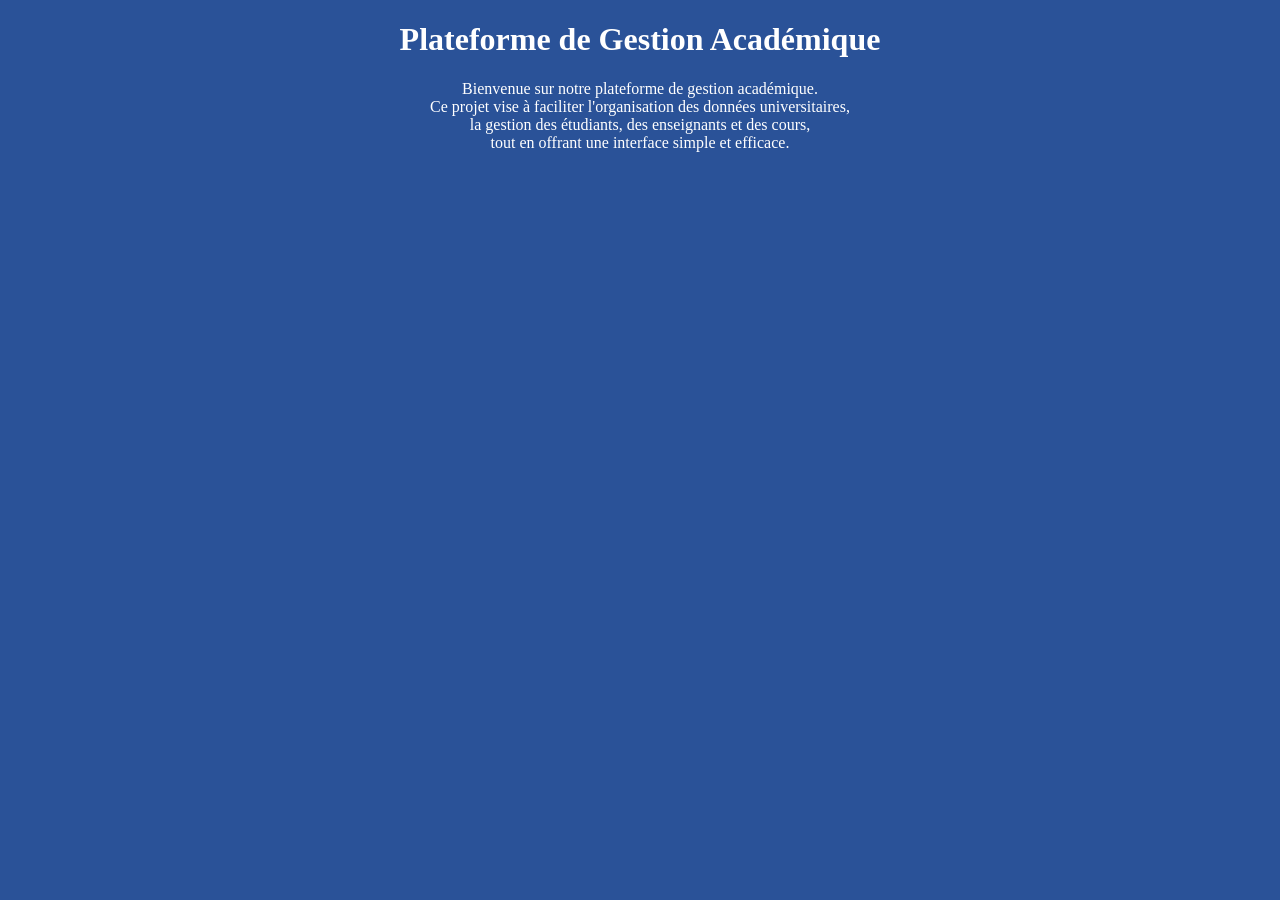
==== HTML/index.html @ d996718c "Etape 2 : HTML/CSS pages => s'inscrire/se connecter" ====
<!DOCTYPE html>
<html lang="en">
<head>
    <meta charset="UTF-8">
    <meta name="viewport" content="width=device-width, initial-scale=1.0">
    <link rel="icon" type="image/x-icon" href="../Images/University_icon.png">
    <link rel="stylesheet" href="../CSS/style.css">
    <title>university</title>
</head>
<body>
    <h1>Plateforme de Gestion Académique</h1>
    <p>Bienvenue sur notre plateforme de gestion académique.<br> 
    Ce projet vise à faciliter l'organisation des données universitaires,<br> 
    la gestion des étudiants, des enseignants et des cours,<br> 
    tout en offrant une interface simple et efficace.</p>
</body>
</html>
---- CSS/style.css ----
body{
    background-color:#2a5298;
    color: white;
    text-align: center;
}
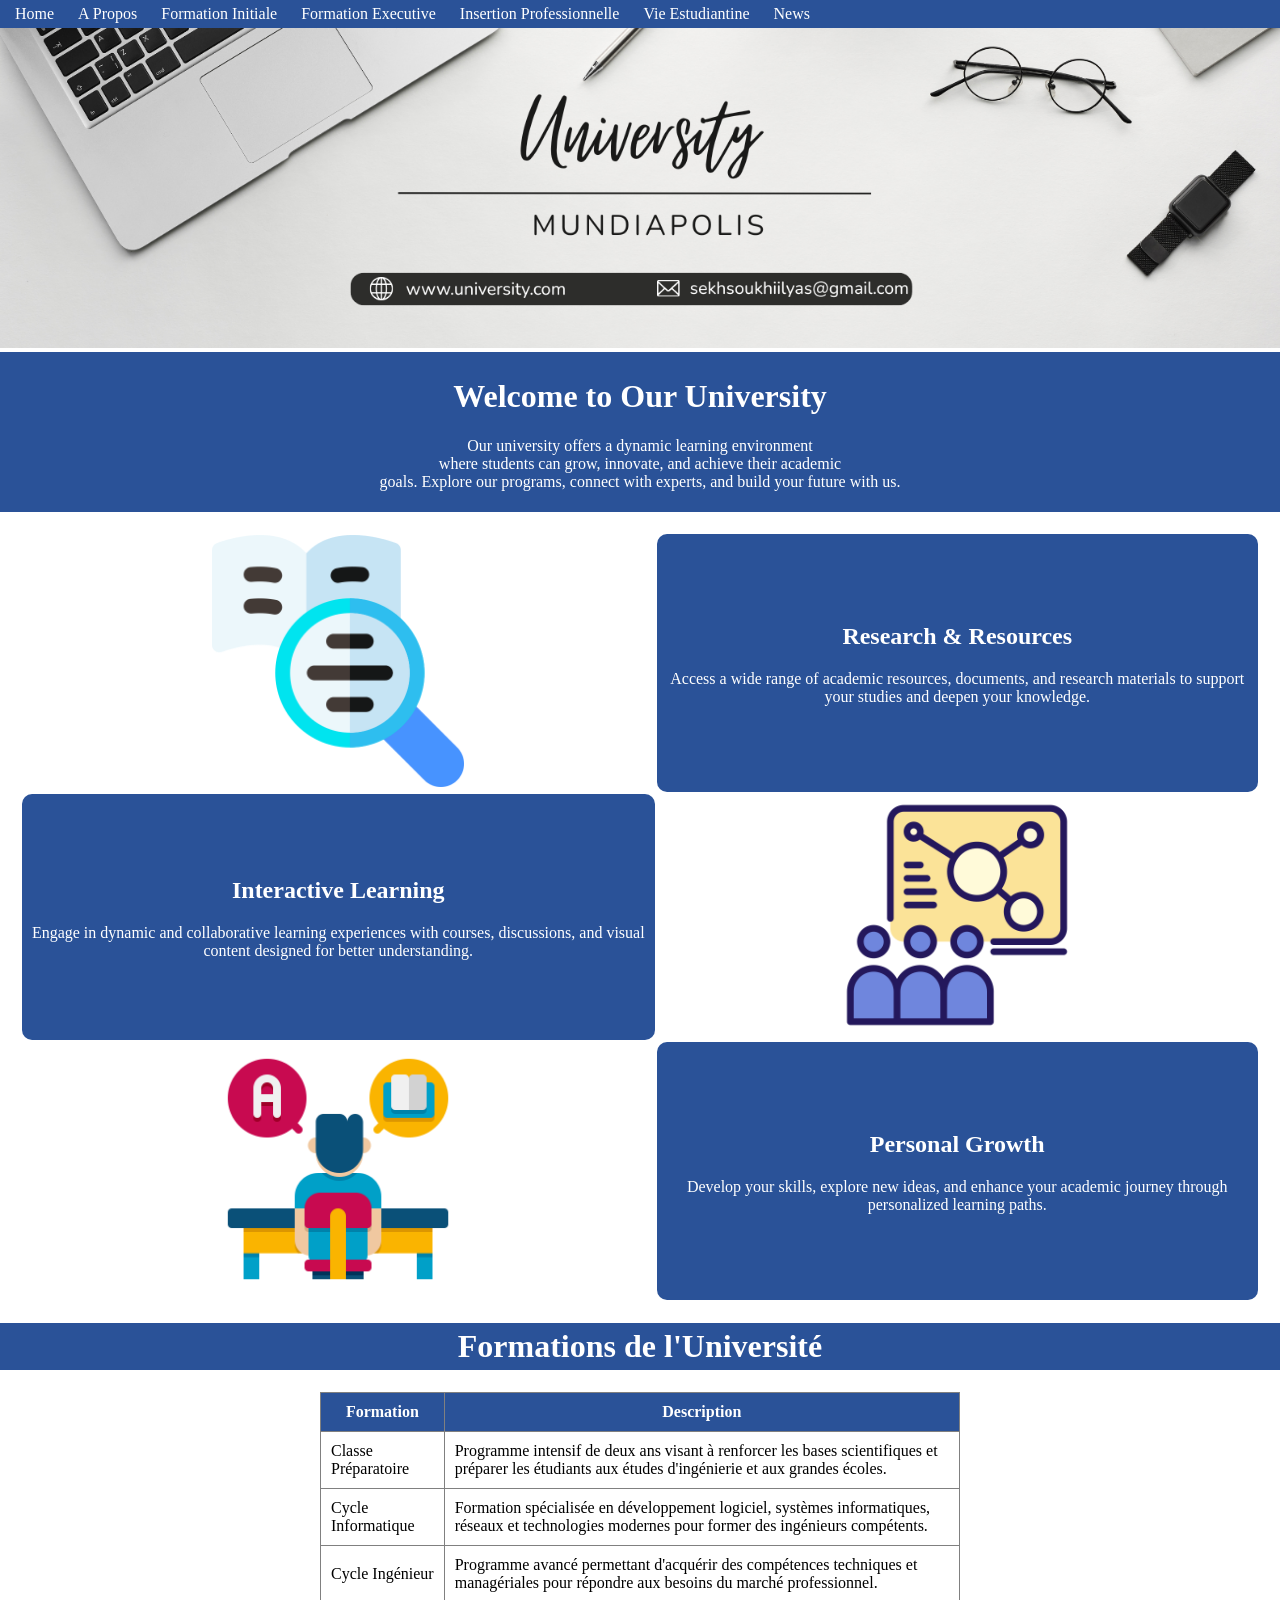
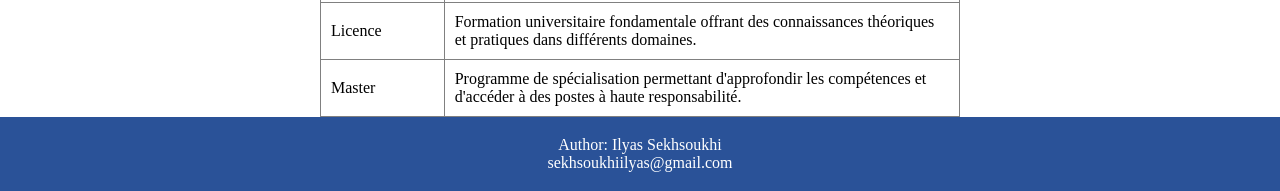
==== commit 0e428198: "index page" ====
--- a/HTML/index.html
+++ b/HTML/index.html
@@ -8,10 +8,114 @@
     <title>university</title>
 </head>
 <body>
-    <h1>Plateforme de Gestion Académique</h1>
-    <p>Bienvenue sur notre plateforme de gestion académique.<br> 
-    Ce projet vise à faciliter l'organisation des données universitaires,<br> 
-    la gestion des étudiants, des enseignants et des cours,<br> 
-    tout en offrant une interface simple et efficace.</p>
+    <nav>
+        <a href="#Home">Home</a>
+        <a href="#container">A Propos</a>
+        <a href="#Titre_Formation_Table">Formation Initiale</a>
+        <a href="#Formation Executive">Formation Executive</a>
+        <a href="#Insertion Professionnelle">Insertion Professionnelle</a>
+        <a href="#Vie Estudiantine">Vie Estudiantine</a>
+        <a href="#News">News</a>
+    </nav>
+
+    <img id="Image_1" src="../Images/Image1.png" alt="">
+    <div id="container">
+        <h1>Welcome to Our University</h1>
+        <p>Our university offers a dynamic learning environment <br>
+         where students can grow, innovate, and achieve their academic <br>
+          goals. Explore our programs, connect with experts, and build your future with us.</p>
+    </div>
+
+    <table id="table">
+        <tr>
+            <td>
+                <img id="mini_Image" src="../Images/study.png" alt="">
+            </td>
+            <td id="text">
+                <h2>Research & Resources</h2>
+                <p>Access a wide range of academic resources, documents, and research materials to support your studies and deepen your knowledge.</p>
+            </td>
+        </tr>
+
+        <tr>
+            <td id="text">
+                <h2>Interactive Learning</h2>
+                <p>Engage in dynamic and collaborative learning experiences with courses, discussions, and visual content designed for better understanding.</p>
+            </td>
+            <td>
+                <img id="mini_Image" src="../Images/study (1).png" alt="">
+            </td>
+        </tr>
+
+        <tr>
+            <td>
+                <img id="mini_Image" src="../Images/study (2).png" alt="">
+            </td>
+            <td id="text">
+                <h2>Personal Growth</h2>
+                <p>Develop your skills, explore new ideas, and enhance your academic journey through personalized learning paths.</p>
+            </td>
+        </tr>
+
+    </table>
+
+    <h1 id="Titre_Formation_Table">Formations de l'Université</h1>
+
+    <table id="Table_Formation" border="1" cellspacing="0" cellpadding="10">
+        <thead id="Head_Table_Formation">
+            <tr>
+                <th>Formation</th>
+                <th>Description</th>
+            </tr>
+        </thead>
+        <tbody>
+            <tr>
+                <td>Classe Préparatoire</td>
+                <td>
+                    Programme intensif de deux ans visant à renforcer les bases scientifiques 
+                    et préparer les étudiants aux études d'ingénierie et aux grandes écoles.
+                </td>
+            </tr>
+            <tr>
+                <td>Cycle Informatique</td>
+                <td>
+                    Formation spécialisée en développement logiciel, systèmes informatiques, 
+                    réseaux et technologies modernes pour former des ingénieurs compétents.
+                </td>
+            </tr>
+            <tr>
+                <td>Cycle Ingénieur</td>
+                <td>
+                    Programme avancé permettant d'acquérir des compétences techniques et 
+                    managériales pour répondre aux besoins du marché professionnel.
+                </td>
+            </tr>
+            <tr>
+                <td>Licence</td>
+                <td>
+                    Formation universitaire fondamentale offrant des connaissances théoriques 
+                    et pratiques dans différents domaines.
+                </td>
+            </tr>
+            <tr>
+                <td>Master</td>
+                <td>
+                    Programme de spécialisation permettant d'approfondir les compétences 
+                    et d'accéder à des postes à haute responsabilité.
+                </td>
+            </tr>
+        </tbody>
+    </table>
+
+    <div><!--
+        
+    --></div>
+
+    <footer>
+        <p>Author: Ilyas Sekhsoukhi<br>
+        <a href="mailto:sekhsoukhiilyas@gmail.com">sekhsoukhiilyas@gmail.com</a></p>
+    </footer>
+    
+
 </body>
 </html>
--- a/CSS/style.css
+++ b/CSS/style.css
@@ -1,5 +1,60 @@
 body{
-    background-color:#2a5298;
+    margin: 0;
+}
+nav{
+    background-color: #2a5298;
+    padding: 5px;
+}
+a{
     color: white;
+    padding: 10px;
+    text-decoration: none;
+}
+a:hover{
+    color: black;
+}
+#container{
     text-align: center;
+    background-color: #2a5298;
+    color: white;
+    padding: 5px;
+    margin: auto;
+}
+#Image_1{
+    width: 100%;
+    height: 50%;
+}
+#mini_Image{
+    width: 40%;
+}
+#table{
+    text-align: center;
+    margin: 20px;
+}
+footer {
+  text-align: center;
+  padding: 3px;
+  background-color: #2a5298;
+  color: white;
+}
+#text{
+    background-color: #2a5298;
+    color: white;
+    padding: 5px;
+    border-radius: 10px;
+}
+#Head_Table_Formation{
+    background-color:#2a5298; 
+    color:white;
+}
+#Titre_Formation_Table{
+    text-align: center;
+    color: white;
+    background-color: #2a5298;
+    padding: 5px;
+}
+#Table_Formation{
+    width:50%; 
+    margin: 0 auto;
+    border-collapse: collapse;
 }
